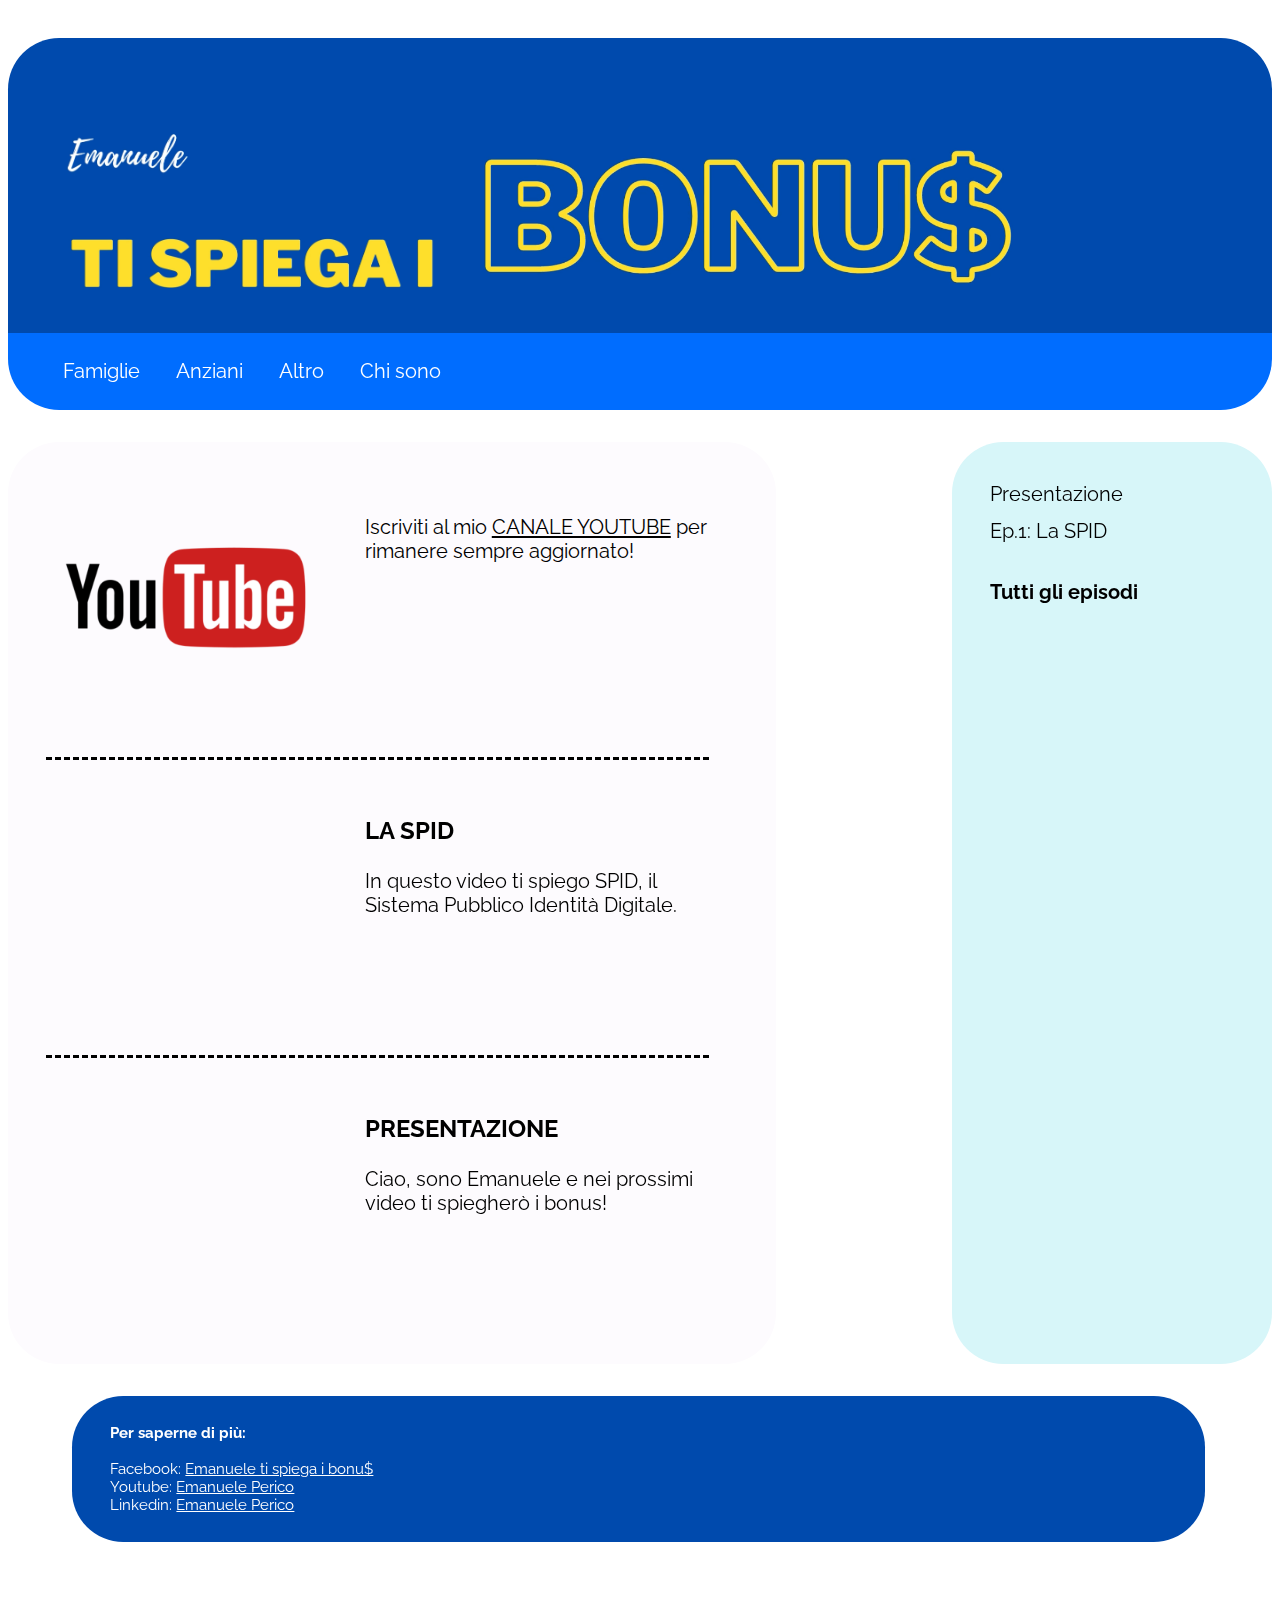
==== index.html @ 9c62516d "Add files via upload" ====
<!DOCTYPE html>

<html>

	<head>
        <link href='https://fonts.googleapis.com/css?family=Raleway' rel='stylesheet'>
        <link rel="stylesheet" href="https://fonts.googleapis.com/icon?family=Material+Icons">
        <link rel="shortcut icon" href="favicon.png"/>
        <link rel="stylesheet" href="style.css">
		<title>Emanuele ti spiega i bonu$</title>
	</head>

	<body>
        <div class="header">
        	<img src="emanueletispiegai.png" class="emanuele-ti-spiega-i" alt="Emanuele ti spiega i bonus" onContextMenu="return false;"></img>
        	<img src="bonu$.png" class="bonus" onContextMenu="return false;"></img>
        </div>
        <div class="navbar">
            <ul class="ul1">
            <li class="li1"><a href="error.html">Famiglie</a></li>
            <li class="li1"><a href="error.html">Anziani</a></li>
            <li class="li1"><a href="error.html">Altro</a></li>
            <li class="li1"><a href="chisono.html">Chi sono</a></li>
            </ul>
        </div>
        <div class="main">
            <ul class="ul2">
            <li class="li2">
            	<div class="element1">
            		<div class="video1">
            		<img src="picture.png" class="img1">
            		</div>
            		<div class="descrizione1">
            		<p>Iscriviti al mio <a href="https://www.youtube.com/channel/UCaQthm9kuIj5kLQe3Zgvj5A" target="_blank"><u>CANALE YOUTUBE</u></a> per rimanere sempre aggiornato!</p>
            		</div>
            	</div>
            </li>
            <li class="li2">
                <div class="element1">
                	<div class="video1">
                	<iframe src="https://youtube.com/embed/mEAuYrFJ7gM" frameborder="0" allowfullscreen="true"></iframe>
                	</div>
                	<div class="descrizione1">
                	<h3>LA SPID</h3>
                	<p>In questo video ti spiego SPID, il Sistema Pubblico Identità Digitale.</p>
                	</div>
            	</div>
            <li class="li2">
                <div class="element2">
                	<div class="video1">
                	<iframe src="https://youtube.com/embed/s2V9-e4lxPY" frameborder="0" allowfullscreen="true"></iframe>
                	</div>
                	<div class="descrizione2">
                	<h3>PRESENTAZIONE</h3>
                	<p>Ciao, sono Emanuele e nei prossimi video ti spiegherò i bonus!</p>
                	</div>
            	</div>
            </li>
            </li>
            </ul>
        </div>
        <div class="sidebar">
            <ul class="ul3">
            <li class="li3"><a href="https://youtu.be/s2V9-e4lxPY" target="_blank">Presentazione</a></li>
            <li class="li3"><a href="https://youtu.be/mEAuYrFJ7gM" target="_blank">Ep.1: La SPID</a></li>
            <br>
            <li class="li3"><a href="https://youtube.com/playlist?list=PLojPoWe4-fC6l9KXIUOrG3LVgNafJmgfm" target="_blank"><b>Tutti gli episodi</b></a></li>
            </ul>
        </div>
        <div class="footer">
        <ul class="ul4">
        	<li><b>Per saperne di più:</b></li>
        	<br>
        	<li>Facebook: <a href="https://www.facebook.com/Emanuele-ti-spiega-i-bonu-105709105304324" target="_blank"><u>Emanuele ti spiega i bonu$</u></a></li>
        	<li>Youtube: <a href="https://www.youtube.com/channel/UCaQthm9kuIj5kLQe3Zgvj5A" target="_blank"><u>Emanuele Perico</u></a></li>
        	<li>Linkedin: <a href="https://www.linkedin.com/signup/public-profile-join?vieweeVanityName=emanuele-perico-859052b8&trk=public_profile_bottom-cta-banner" target="_blank"><u>Emanuele Perico</u></a></li>
    	</ul>
        </div>
	</body>

</html>
---- style.css ----
@keyframes start {
    from    {background-image: url('white.jpg');}
    to      {background-image: url('background.jpg');}
}

@keyframes fadein {
    from {opacity: 0; margin-left: 10vw; margin-right: 0vw;}
    to   {opacity: 0.9; margin-left: 5vw; margin-right: 5vw;}
}

@keyframes main {
	from {opacity: 0; margin-left: 10vw;}
	to   {opacity: 0.9; margin-left: 5vw;}
}

@keyframes sidebar {
	from {opacity: 0; margin-right: 0vw;}
	to   {opacity: 0.9; margin-right: 5vw;}
}

body {
    background-attachment: fixed;
    background-position: center center;
    background-size: cover;
    background-repeat: no-repeat;
    animation-name: start;
    animation-duration: 3s;
    animation-fill-mode: both;
    -webkit-touch-callout: none;
    -webkit-user-select: none;
    -khtml-user-select: none;
    -moz-user-select: none;
    -ms-user-select: none;
    user-select: none;
    user-drag: none;
}

a {
    color: inherit;
    font-size: inherit;
    font-style: inherit;
    font-weight: inherit;
    text-decoration: none;
    -webkit-touch-callout: none;
    -webkit-user-select: none;
    -khtml-user-select: none;
    -moz-user-select: none;
    -ms-user-select: none;
    user-select: none;
}

img {
	width: inherit;
	height: inherit;
	user-drag: none;
    -webkit-user-drag: none;
    user-select: none;
    -moz-user-select: none;
    -webkit-user-select: none;
    -ms-user-select: none;
    height: inherit;
}

.header {    
    animation-name: fadein;
    animation-duration: 3s;
    animation-delay: 3s;
    animation-fill-mode: both;
    margin-top: 3vw;
    background-color: #004aad;
    border-radius: 4vw 4vw 0 0;
    padding: 1.5vw;
    height: 20vw;
    align-content: center;
}

.emanuele-ti-spiega-i {
	float:left;
	height: 12vw;
	padding-left: 3vw;
	padding-top: 4vw;
}

.bonus {
	float: left;
	height: 11vw;
	padding-right: 3vw;
	padding-left: 3.5vw;
	padding-top: 5vw;
}

.navbar {
    animation-name: fadein;
    animation-duration: 3s;
    animation-delay: 3.5s;
    animation-fill-mode: both;
    background-color: #006dff;
    border-radius: 0 0 4vw 4vw;
    padding-top: 0.5vw;
    padding-bottom: 0.5vw;
}


.main {
    animation-name: main;
    animation-duration: 3s;
    animation-delay: 4s;
    animation-fill-mode: both;
    background-color: #fdfbfe;
    margin-top: 2.5vw;
    margin-bottom: 2.5vw;
    float: left;
    border-radius: 4vw;
    font-family: "Raleway";
    width: 60vw;
    height: 72vw;
}

.main1 {
    animation-name: main;
    animation-duration: 3s;
    animation-delay: 4s;
    animation-fill-mode: both;
    background-color: #fdfbfe;
    margin-top: 2.5vw;
    margin-bottom: 2.5vw;
    margin-left: 5vw;
    margin-right: 5vw;
    border-radius: 4vw;
    padding: 4vw;
    font-family: "Raleway";
}

.main2 {
    animation-name: main;
    animation-duration: 3s;
    animation-delay: 4s;
    animation-fill-mode: both;
    float: left;
    background-color: white;
    margin-top: 2.5vw;
    margin-bottom: 2.5vw;
    margin-left: 5vw;
    margin-right: 5vw;
    border-radius: 4vw;
    font-family: "Raleway";
    width: 88.5vw;
}

.main3 {
    animation-name: main;
    animation-duration: 3s;
    animation-delay: 4.5s;
    animation-fill-mode: both;
    float: left;
    background-color: white;
    margin-bottom: 2.5vw;
    margin-left: 5vw;
    margin-right: 5vw;
    border-radius: 4vw;
    font-family: "Raleway";
    width: 88.5vw;
}

.sidebar {
    animation-name: sidebar;
    animation-duration: 3s;
    animation-delay: 4.5s;
    animation-fill-mode: both;
    background-color: #d7f6f9;
    margin-top: 2.5vw;
    float: right;
    width: 25vw;
    height: 72vw;
    border-radius: 4vw;
    font-family: "Raleway";
}

.footer {
	animation-name: fadein;
    animation-duration: 3s;
    animation-delay: 5s;
    float: left;
    animation-fill-mode: both;
    background-color: #004aad;
    font-family: "Raleway";
    margin-left: 5vw;
    margin-bottom: 5vw;
    width: 88.5vw;
    border-radius: 4vw;
}

.ul1 {
    list-style-type: none;
    color: white;
    font-family: "Raleway";
    font-size: 1.6vw;
}

.ul2 {
    list-style-type: none;
    padding-left: 3vw;
    padding-right: 3vw;
    font-size: 1.6vw;
}

.ul3 {
    list-style-type: none;
    padding-left: 3vw;
    padding-top: 1vw;
    padding-bottom: 1vw;
    font-size: 1.6vw;
}

.ul4 {
    list-style-type: none;
    padding-left: 3vw;
    padding-top: 1vw;
    padding-bottom: 1vw;
    font-size: 1.2vw;
    color: white;
}

.li1 {
    display: inline;
    padding: 1.2vw;
}

.li2 {
    list-style-type: none;
}

.li3 {
	list-style-type: none;
    padding-top: 0.5vw;
    padding-bottom: 0.5vw;
}

.element1 {
	float: left;
    padding-top: 2.5vw;
	padding-bottom: 1.5vw;
	border-bottom-style: dashed;
    border-bottom-width: 0.25vw;
}

.video1 {
	float: left;
}

.descrizione1 {
    float: left;
    padding-left: 3vw;
    width: 26.9vw;
    height: 19vw;
}

.element2 {
	padding-top: 2.5vw;
	float: left;
	padding-bottom: 3vw;
}

.video2 {
	float: left;
}

.descrizione2 {
    float: left;
    padding-left: 3vw;
    width: 26.9vw;
    height: 19vw;
}

.lele {
    padding-top: 4vw;
    padding-left: 4vw;
    padding-right: 4vw;
    padding-bottom: 2vw;
    float: left;
}

.descrizionelele {
    padding: 4vw;
    font-size: 1.6vw;
}

.img2 {
    width: 30vw;
    height: auto;
    border-radius: 2vw;
}

.descrizionefine {
    float: left;
    font-size: 1.6vw;
    padding: 4vw;
    width: 32.5vw;
}

.fine {
    float: right;
    padding: 4vw;
}

.img3 {
    width: 40vw;
    height: auto;
    border-radius: 2vw;
}

@media only screen and (max-width: 600px) 

{
	.ul1 {
		font-size: 11px;
	}

	iframe {
		width: 120px;
		height: 90px;
	}

	.img1 {
		width: 120px;
		height: 90px;
	}
}

@media only screen and (min-width: 600px) 

{
	iframe {
		width: 140px;
		height: 105px;
	}

	.img1 {
		width: 140px;
		height: 105px;
	}
}

@media only screen and (min-width: 768px)

{
	iframe {
		width: 180px;
		height: 135px;
	}

	.img1 {
		width: 180px;
		height: 135px;
	}
}

@media only screen and (min-width: 992px)

{
	iframe {
		width: 240px;
		height: 180px;
	}

	.img1 {
		width: 240px;
		height: 180px;
	}
}

@media only screen and (min-width: 1200px)

{
	iframe {
		width: 280px;
		height: 210px;
	}

	.img1 {
		width: 280px;
		height: 210px;
	}
}

@media only screen and (min-width: 1500px)

{
	iframe {
		width: 360px;
		height: 270px;
	}

	.img1 {
		width: 360px;
		height: 270px;
	}
}

@media only screen and (width: 1920px)

{
	iframe {
		width: 440px;
		height: 330px;
	}

	.img1 {
		width: 440px;
		height: 330px;
	}
}
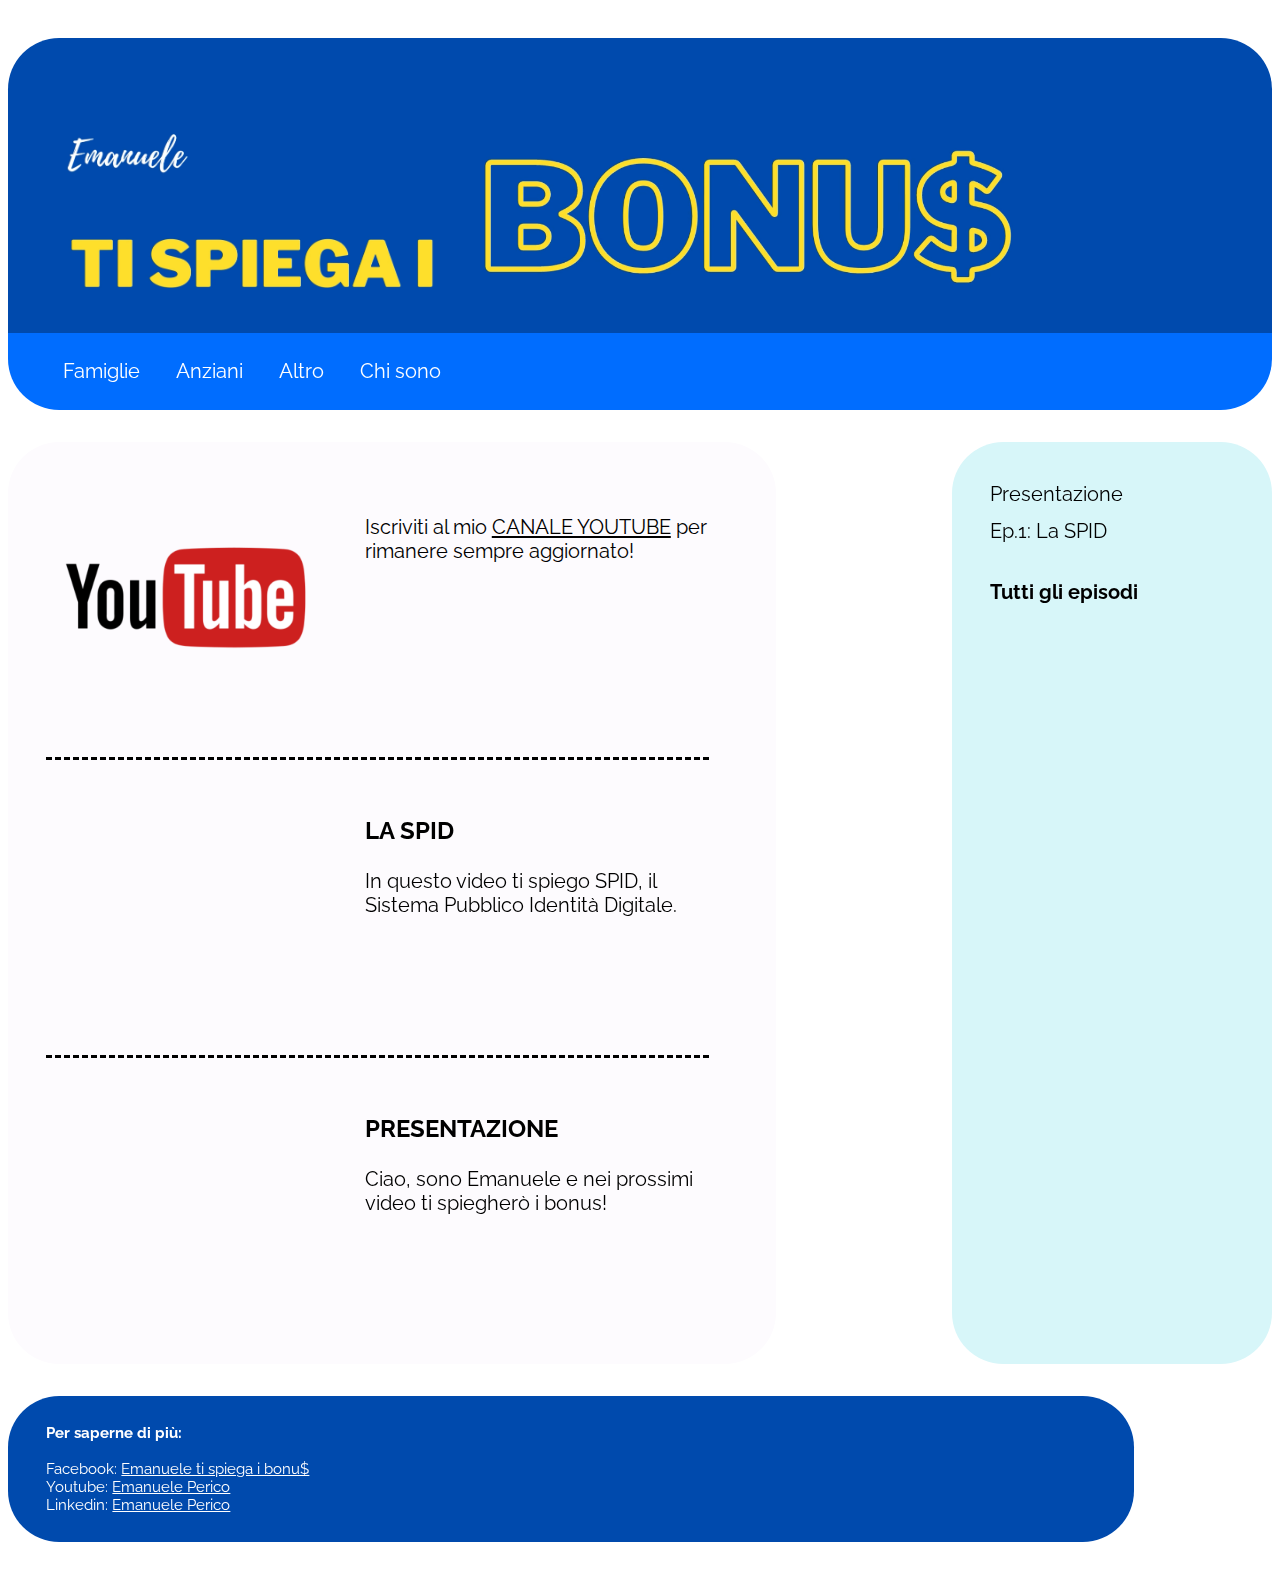
==== commit c3f9d4ec: "Add files via upload" ====
--- a/index.html
+++ b/index.html
@@ -3,6 +3,7 @@
 <html>
 
 	<head>
+        <meta name="viewport" content="width=device-width, initial-scale=1.0">
         <link href='https://fonts.googleapis.com/css?family=Raleway' rel='stylesheet'>
         <link rel="stylesheet" href="https://fonts.googleapis.com/icon?family=Material+Icons">
         <link rel="shortcut icon" href="favicon.png"/>
@@ -12,8 +13,8 @@
 
 	<body>
         <div class="header">
-        	<img src="emanueletispiegai.png" class="emanuele-ti-spiega-i" alt="Emanuele ti spiega i bonus" onContextMenu="return false;"></img>
-        	<img src="bonu$.png" class="bonus" onContextMenu="return false;"></img>
+        	<img src="emanueletispiegai.png" class="emanuele-ti-spiega-i" alt="Emanuele ti spiega i bonus" onContextMenu="return false;">
+        	<img src="bonu$.png" class="bonus" onContextMenu="return false;">
         </div>
         <div class="navbar">
             <ul class="ul1">
@@ -67,7 +68,7 @@
             <li class="li3"><a href="https://youtube.com/playlist?list=PLojPoWe4-fC6l9KXIUOrG3LVgNafJmgfm" target="_blank"><b>Tutti gli episodi</b></a></li>
             </ul>
         </div>
-        <div class="footer">
+        <div class="footer1">
         <ul class="ul4">
         	<li><b>Per saperne di più:</b></li>
         	<br>
--- a/style.css
+++ b/style.css
@@ -117,49 +117,40 @@
 }
 
 .main1 {
-    animation-name: main;
+    animation-name: fadein;
     animation-duration: 3s;
     animation-delay: 4s;
     animation-fill-mode: both;
     background-color: #fdfbfe;
     margin-top: 2.5vw;
     margin-bottom: 2.5vw;
-    margin-left: 5vw;
-    margin-right: 5vw;
     border-radius: 4vw;
     padding: 4vw;
     font-family: "Raleway";
 }
 
 .main2 {
-    animation-name: main;
+    animation-name: fadein;
     animation-duration: 3s;
     animation-delay: 4s;
     animation-fill-mode: both;
-    float: left;
     background-color: white;
     margin-top: 2.5vw;
     margin-bottom: 2.5vw;
-    margin-left: 5vw;
-    margin-right: 5vw;
-    border-radius: 4vw;
-    font-family: "Raleway";
-    width: 88.5vw;
+    border-radius: 4vw;
+    font-family: "Raleway";
 }
 
 .main3 {
-    animation-name: main;
+    animation-name: fadein;
     animation-duration: 3s;
     animation-delay: 4.5s;
     animation-fill-mode: both;
-    float: left;
     background-color: white;
-    margin-bottom: 2.5vw;
-    margin-left: 5vw;
-    margin-right: 5vw;
-    border-radius: 4vw;
-    font-family: "Raleway";
-    width: 88.5vw;
+    margin-top: 2.5vw;
+    margin-bottom: 2.5vw;
+    border-radius: 4vw;
+    font-family: "Raleway";
 }
 
 .sidebar {
@@ -177,17 +168,30 @@
 }
 
 .footer {
-	animation-name: fadein;
+    animation-name: fadein;
     animation-duration: 3s;
     animation-delay: 5s;
-    float: left;
-    animation-fill-mode: both;
+    animation-fill-mode: both;
+    background-color: white;
+    margin-bottom: 2.5vw;
+    border-radius: 4vw;
+    font-family: "Raleway";
     background-color: #004aad;
     font-family: "Raleway";
-    margin-left: 5vw;
-    margin-bottom: 5vw;
-    width: 88.5vw;
-    border-radius: 4vw;
+}
+
+.footer1 {
+    animation-name: main;
+    animation-duration: 3s;
+    animation-delay: 5s;
+    animation-fill-mode: both;
+    background-color: white;
+    margin-bottom: 2.5vw;
+    border-radius: 4vw;
+    font-family: "Raleway";
+    background-color: #004aad;
+    font-family: "Raleway";
+    float: left;
 }
 
 .ul1 {
@@ -292,19 +296,21 @@
 }
 
 .descrizionefine {
+    width: 36vw;
+    padding-top: 4vw;
+    padding-left: 4vw;
+    padding-right: 4vw;
+    padding-bottom: 2vw;
     float: left;
     font-size: 1.6vw;
+}
+
+.fine {
     padding: 4vw;
-    width: 32.5vw;
-}
-
-.fine {
-    float: right;
-    padding: 4vw;
 }
 
 .img3 {
-    width: 40vw;
+    width: 38vw;
     height: auto;
     border-radius: 2vw;
 }
@@ -325,6 +331,10 @@
 		width: 120px;
 		height: 90px;
 	}
+
+    .footer1 {
+        width: 87vw;
+    }
 }
 
 @media only screen and (min-width: 600px) 
@@ -339,6 +349,10 @@
 		width: 140px;
 		height: 105px;
 	}
+
+    .footer1 {
+        width: 87vw;
+    }
 }
 
 @media only screen and (min-width: 768px)
@@ -353,9 +367,13 @@
 		width: 180px;
 		height: 135px;
 	}
-}
-
-@media only screen and (min-width: 992px)
+
+    .footer1 {
+        width: 87vw;
+    }
+}
+
+@media only screen and (min-width: 1080px)
 
 {
 	iframe {
@@ -367,6 +385,10 @@
 		width: 240px;
 		height: 180px;
 	}
+
+    .footer1 {
+        width: 87.5vw;
+    }
 }
 
 @media only screen and (min-width: 1200px)
@@ -381,6 +403,10 @@
 		width: 280px;
 		height: 210px;
 	}
+
+    .footer1 {
+        width: 88vw;
+    }
 }
 
 @media only screen and (min-width: 1500px)
@@ -395,6 +421,10 @@
 		width: 360px;
 		height: 270px;
 	}
+
+    .footer1 {
+        width: 88.5vw;
+    }
 }
 
 @media only screen and (width: 1920px)
@@ -409,4 +439,8 @@
 		width: 440px;
 		height: 330px;
 	}
+
+    .footer1 {
+        width: 88.5vw;
+    }
 }